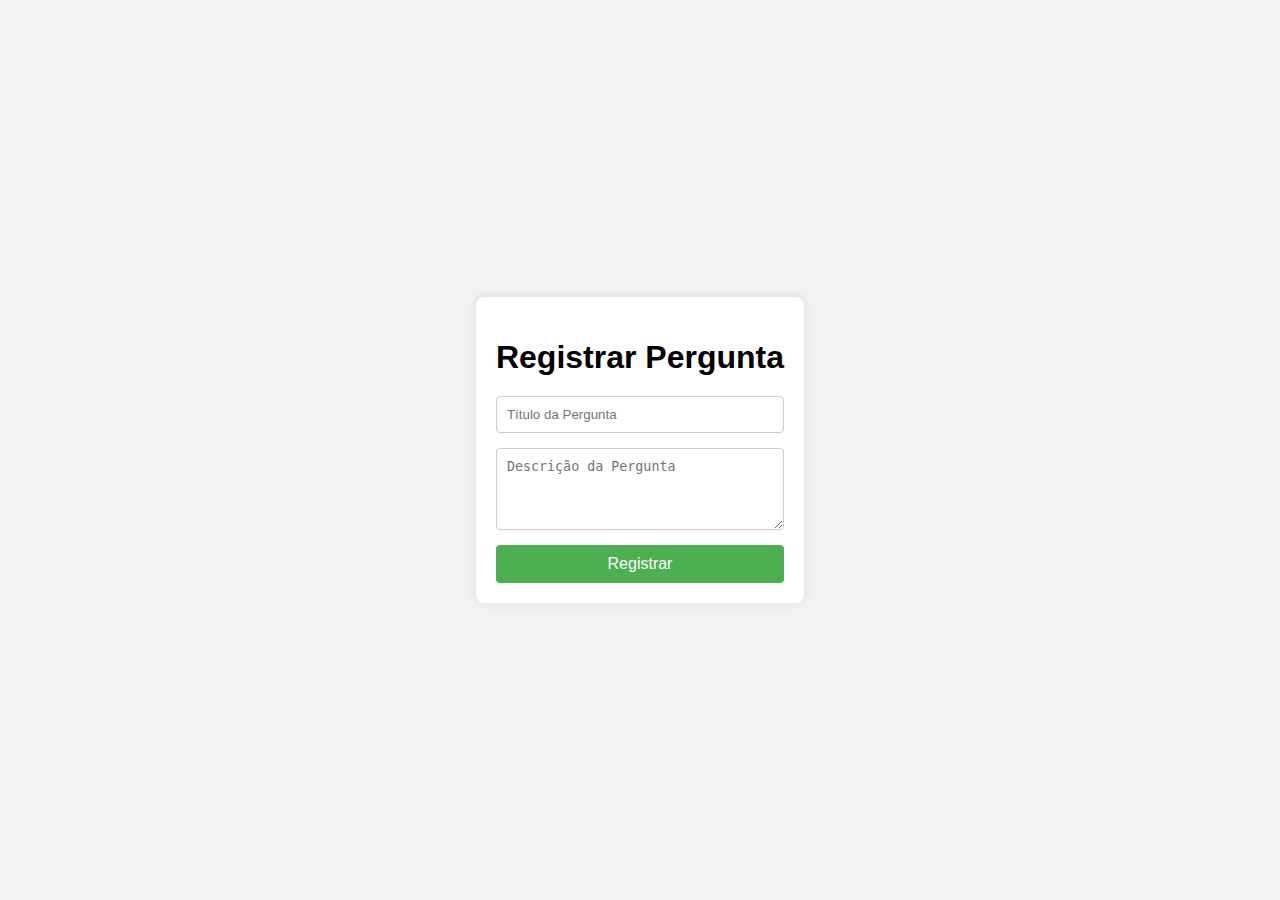
==== index.html @ 0c161aaa "primeiro commit" ====
<!DOCTYPE html>
<html lang="pt-BR">

<head>
  <meta charset="UTF-8">
  <meta name="viewport" content="width=device-width, initial-scale=1.0">
  <link rel="stylesheet" href="style.css">
  <title>Registro de Perguntas</title>
</head>

<body>
  <div class="container">
    <h1>Registrar Pergunta</h1>
    <form id="questionForm">
      <input type="text" id="title" placeholder="Título da Pergunta" required>
      <textarea id="description" placeholder="Descrição da Pergunta" rows="4" required></textarea>
      <button type="submit">Registrar</button>
    </form>
  </div>
  <script type="text/javascript" src="script.js"></script>
</body>

</html>
---- style.css ----
body {
  font-family: Arial, sans-serif;
  background-color: #f2f2f2;
  margin: 0;
  padding: 0;
  display: flex;
  justify-content: center;
  align-items: center;
  height: 100vh;
}

.container {
  background-color: white;
  padding: 20px;
  border-radius: 8px;
  box-shadow: 0 0 10px rgba(0, 0, 0, 0.1);
}

h1 {
  text-align: center;
  margin-bottom: 20px;
}

form {
  display: flex;
  flex-direction: column;
}

input,
textarea {
  margin-bottom: 15px;
  padding: 10px;
  border: 1px solid #ccc;
  border-radius: 4px;
}

button {
  padding: 10px;
  border: none;
  border-radius: 4px;
  background-color: #4CAF50;
  color: white;
  font-size: 16px;
  cursor: pointer;
}

button:hover {
  background-color: #45a049;
}
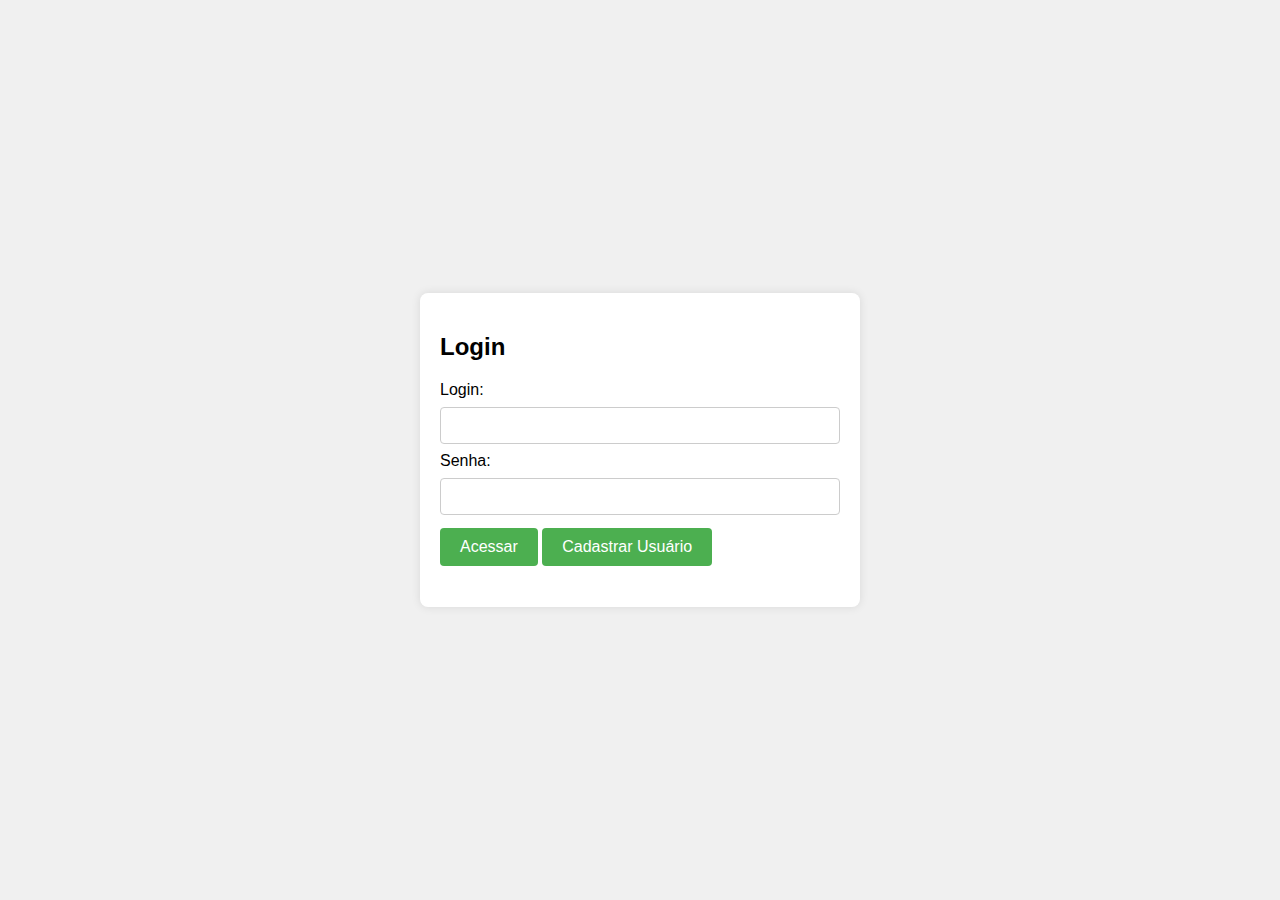
==== commit 6787190e: "add new project" ====
--- a/index.html
+++ b/index.html
@@ -1,23 +1,29 @@
-<!DOCTYPE html>
-<html lang="pt-BR">
-
-<head>
-  <meta charset="UTF-8">
-  <meta name="viewport" content="width=device-width, initial-scale=1.0">
-  <link rel="stylesheet" href="style.css">
-  <title>Registro de Perguntas</title>
-</head>
-
-<body>
-  <div class="container">
-    <h1>Registrar Pergunta</h1>
-    <form id="questionForm">
-      <input type="text" id="title" placeholder="Título da Pergunta" required>
-      <textarea id="description" placeholder="Descrição da Pergunta" rows="4" required></textarea>
-      <button type="submit">Registrar</button>
-    </form>
-  </div>
-  <script type="text/javascript" src="script.js"></script>
-</body>
-
+<!DOCTYPE html>
+<html lang="pt-br">
+
+<head>
+  <meta charset="UTF-8">
+  <meta name="viewport" content="width=device-width, initial-scale=1.0">
+  <title>Login</title>
+  <link rel="stylesheet" href="css/styles.css">
+</head>
+
+<body>
+  <div class="container">
+    <h2>Login</h2>
+    <form id="loginForm">
+      <label for="login">Login:</label>
+      <input type="text" id="login" name="login" required>
+
+      <label for="password">Senha:</label>
+      <input type="password" id="password" name="password" required>
+
+      <button type="button" onclick="loginUser()">Acessar</button>
+      <button type="button" onclick="redirectToRegister()">Cadastrar Usuário</button>
+    </form>
+    <p id="loginMessage"></p>
+  </div>
+  <script src="js/scripts.js"></script>
+</body>
+
 </html>--- a/css/styles.css
+++ b/css/styles.css
@@ -0,0 +1,93 @@
+body {
+  font-family: Arial, sans-serif;
+  background-color: #f0f0f0;
+  display: flex;
+  justify-content: center;
+  align-items: center;
+  height: 100vh;
+  margin: 0;
+}
+
+.container {
+  background-color: #fff;
+  padding: 20px;
+  border-radius: 8px;
+  box-shadow: 0 0 10px rgba(0, 0, 0, 0.1);
+  width: 100%;
+  max-width: 400px;
+}
+
+input[type="text"],
+input[type="password"],
+textarea {
+  width: 100%;
+  padding: 10px;
+  margin: 8px 0;
+  border: 1px solid #ccc;
+  border-radius: 4px;
+  box-sizing: border-box;
+}
+
+button {
+  background-color: #4CAF50;
+  color: white;
+  padding: 10px 20px;
+  border: none;
+  border-radius: 4px;
+  cursor: pointer;
+  font-size: 16px;
+  margin: 5px 0;
+}
+
+button:hover {
+  background-color: #45a049;
+}
+
+textarea {
+  resize: vertical;
+}
+
+p {
+  color: red;
+}
+
+
+
+
+
+
+
+
+.card-container {
+  display: grid;
+  grid-gap: 20px;
+}
+
+.card {
+  background-color: #fff;
+  padding: 15px;
+  border-radius: 8px;
+  box-shadow: 0 0 10px rgba(0, 0, 0, 0.1);
+}
+
+.card h3 {
+  margin-top: 0;
+}
+
+.card p {
+  margin-bottom: 10px;
+}
+
+.card button {
+  background-color: #4CAF50;
+  color: white;
+  padding: 8px 15px;
+  border: none;
+  border-radius: 4px;
+  cursor: pointer;
+  font-size: 14px;
+}
+
+.card button:hover {
+  background-color: #45a049;
+}